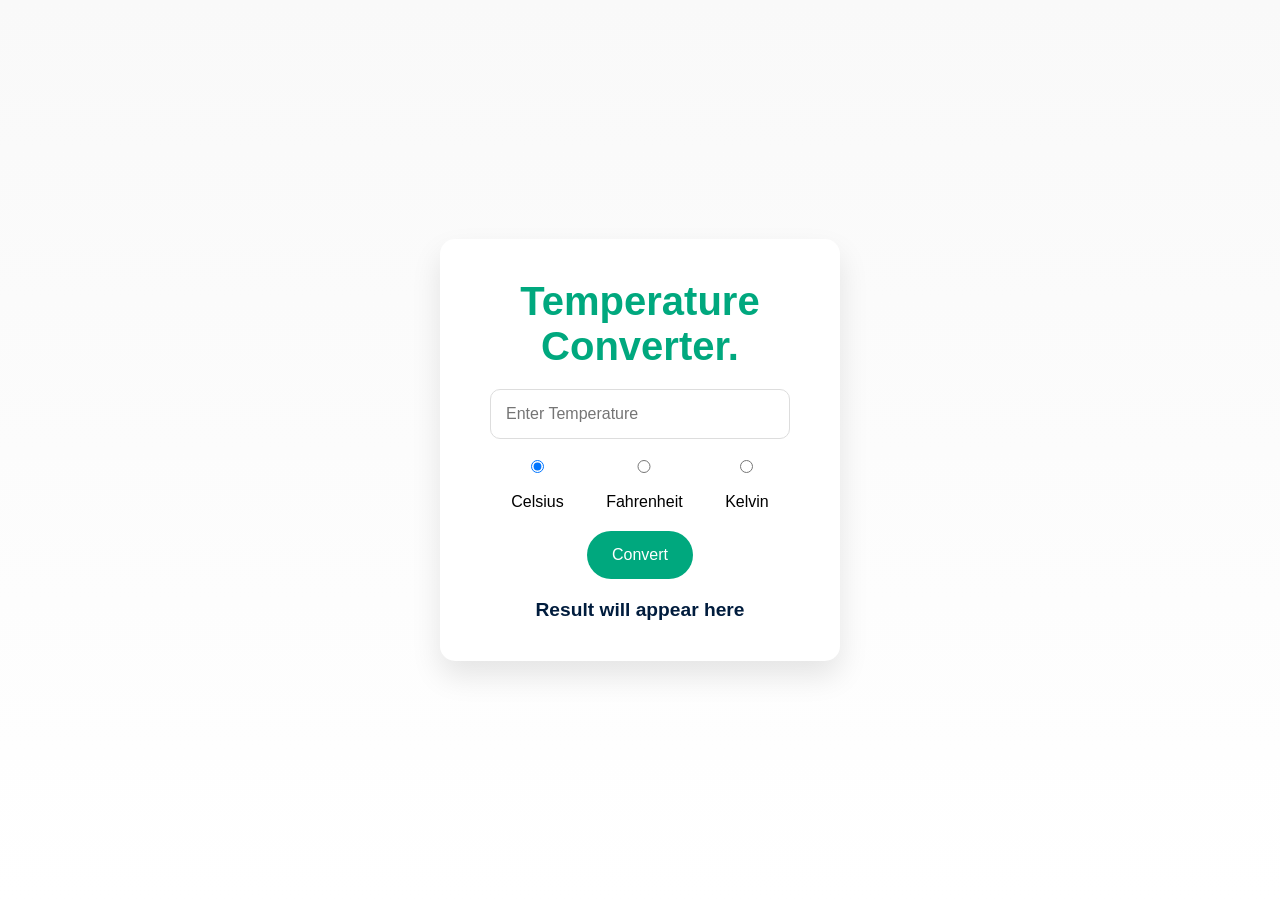
==== index.html @ 0a187699 "Update index.html" ====
<!DOCTYPE html>
<html lang="en">
<head>
  <meta charset="UTF-8">
  <meta name="viewport" content="width=device-width, initial-scale=1.0">
  <title>Task 3 | Temperature Converter</title>
  <style>
    /* Reset & Body */
    * {
      margin: 0;
      padding: 0;
      box-sizing: border-box;
      font-family: 'Segoe UI', Tahoma, Geneva, Verdana, sans-serif;
    }
    body {
      background: linear-gradient(to bottom, #f9f9f9, #ffffff);
      display: flex;
      justify-content: center;
      align-items: center;
      height: 100vh;
    }

    /* Converter Box */
    .converter-section {
      display: flex;
      justify-content: center;
      align-items: center;
      width: 100%;
    }
    .converter-box {
      background: #ffffff;
      padding: 40px 50px;
      border-radius: 15px;
      box-shadow: 0 15px 30px rgba(0,0,0,0.1);
      text-align: center;
      max-width: 400px;
      width: 90%;
    }
    .converter-box h1 {
      font-size: 2.5rem;
      margin-bottom: 20px;
      color: #00a87e;
    }
    .converter-box input {
      width: 100%;
      padding: 15px;
      font-size: 1rem;
      border-radius: 10px;
      border: 1px solid #ddd;
      margin-bottom: 20px;
    }
    .unit-select {
      display: flex;
      justify-content: space-around;
      margin-bottom: 20px;
    }
    .unit-select label {
      font-weight: 500;
      cursor: pointer;
    }
    .cta-btn {
      background: #00a87e;
      color: white;
      border: none;
      padding: 15px 25px;
      border-radius: 30px;
      cursor: pointer;
      font-size: 1rem;
      margin-bottom: 20px;
      transition: 0.3s;
    }
    .cta-btn:hover {
      background: #008a65;
    }
    .result {
      font-size: 1.2rem;
      font-weight: bold;
      color: #001c3d;
    }

    /* Responsive */
    @media (max-width: 500px) {
      .converter-box {
        padding: 30px 20px;
      }
      .converter-box h1 {
        font-size: 2rem;
      }
    }
  </style>
</head>
<body>

  <!-- Converter Box -->
  <section class="converter-section">
    <div class="converter-box">
      <h1>Temperature Converter<span>.</span></h1>
      <input type="number" id="tempInput" placeholder="Enter Temperature">
      
      <div class="unit-select">
        <label><input type="radio" name="unit" value="C" checked> Celsius</label>
        <label><input type="radio" name="unit" value="F"> Fahrenheit</label>
        <label><input type="radio" name="unit" value="K"> Kelvin</label>
      </div>
      
      <button class="cta-btn" onclick="convertTemp()">Convert</button>
      <p class="result" id="result">Result will appear here</p>
    </div>
  </section>

  <script>
    function convertTemp() {
      const tempInput = parseFloat(document.getElementById('tempInput').value);
      const result = document.getElementById('result');
      
      // Get selected unit
      const unitElements = document.getElementsByName('unit');
      let selectedUnit;
      for (const u of unitElements) {
        if (u.checked) {
          selectedUnit = u.value;
          break;
        }
      }

      if (isNaN(tempInput)) {
        result.textContent = "Please enter a valid number.";
        return;
      }

      let celsius, fahrenheit, kelvin;

      if (selectedUnit === "C") {
        celsius = tempInput;
        fahrenheit = (tempInput * 9/5) + 32;
        kelvin = tempInput + 273.15;
      } else if (selectedUnit === "F") {
        celsius = (tempInput - 32) * 5/9;
        fahrenheit = tempInput;
        kelvin = celsius + 273.15;
      } else {
        celsius = tempInput - 273.15;
        fahrenheit = (celsius * 9/5) + 32;
        kelvin = tempInput;
      }

      result.textContent = 
        `${celsius.toFixed(2)}°C | ${fahrenheit.toFixed(2)}°F | ${kelvin.toFixed(2)}K`;
    }
  </script>

</body>
</html>
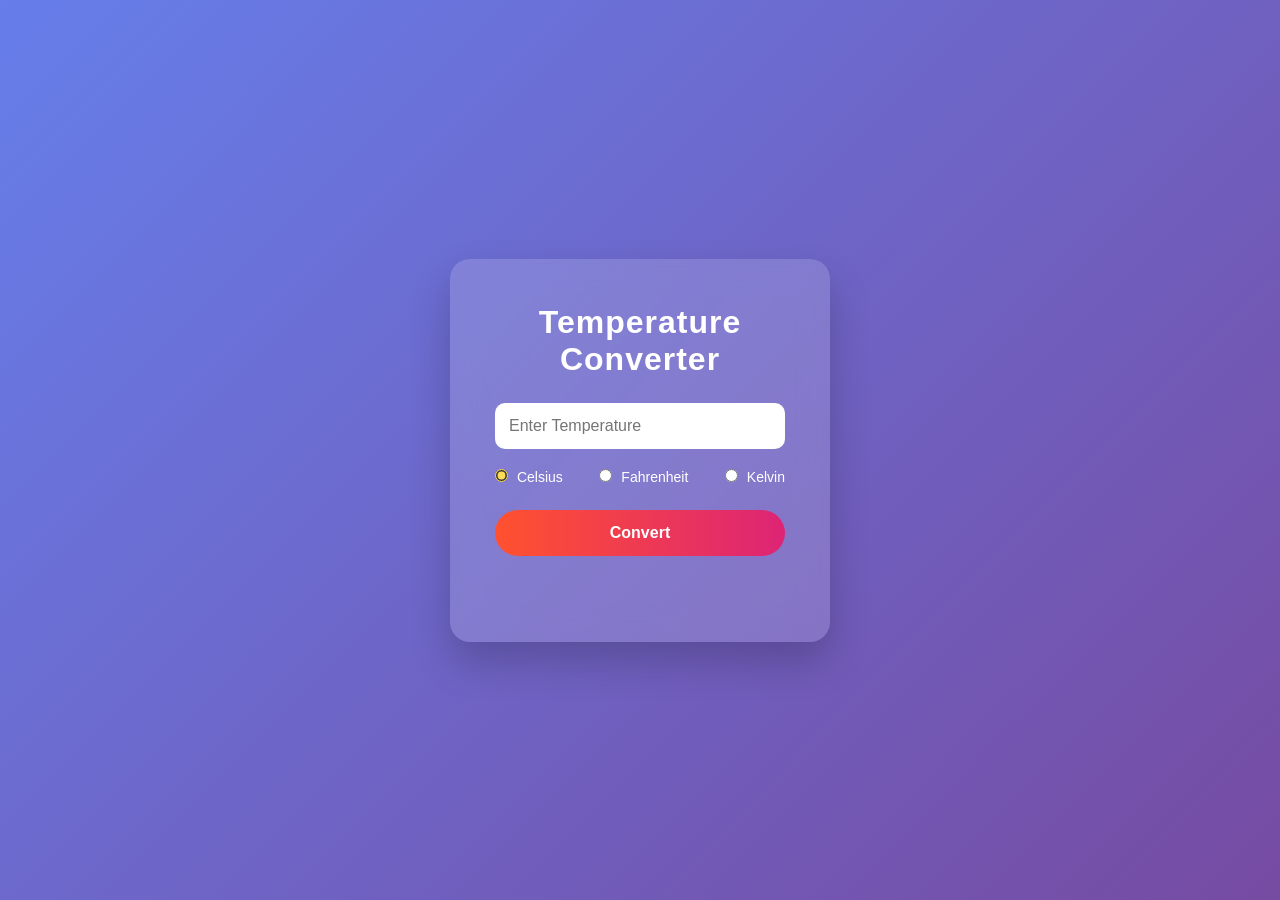
==== commit daffda01: "Update index.html" ====
--- a/index.html
+++ b/index.html
@@ -4,118 +4,143 @@
   <meta charset="UTF-8">
   <meta name="viewport" content="width=device-width, initial-scale=1.0">
   <title>Task 3 | Temperature Converter</title>
+
   <style>
-    /* Reset & Body */
+    /* Reset */
     * {
       margin: 0;
       padding: 0;
       box-sizing: border-box;
       font-family: 'Segoe UI', Tahoma, Geneva, Verdana, sans-serif;
     }
+
     body {
-      background: linear-gradient(to bottom, #f9f9f9, #ffffff);
+      height: 100vh;
       display: flex;
       justify-content: center;
       align-items: center;
-      height: 100vh;
+      background: linear-gradient(135deg, #667eea, #764ba2);
     }
 
-    /* Converter Box */
-    .converter-section {
-      display: flex;
-      justify-content: center;
-      align-items: center;
+    /* Glass Box */
+    .converter-box {
+      background: rgba(255, 255, 255, 0.15);
+      backdrop-filter: blur(15px);
+      padding: 45px;
+      border-radius: 20px;
+      width: 380px;
+      text-align: center;
+      box-shadow: 0 20px 40px rgba(0,0,0,0.2);
+      animation: fadeIn 1s ease-in-out;
+    }
+
+    @keyframes fadeIn {
+      from { opacity: 0; transform: translateY(20px); }
+      to { opacity: 1; transform: translateY(0); }
+    }
+
+    h1 {
+      margin-bottom: 25px;
+      color: white;
+      font-weight: 600;
+      letter-spacing: 1px;
+    }
+
+    /* Input */
+    input[type="number"] {
       width: 100%;
+      padding: 14px;
+      border-radius: 10px;
+      border: none;
+      margin-bottom: 20px;
+      font-size: 16px;
+      outline: none;
     }
-    .converter-box {
-      background: #ffffff;
-      padding: 40px 50px;
-      border-radius: 15px;
-      box-shadow: 0 15px 30px rgba(0,0,0,0.1);
-      text-align: center;
-      max-width: 400px;
-      width: 90%;
-    }
-    .converter-box h1 {
-      font-size: 2.5rem;
-      margin-bottom: 20px;
-      color: #00a87e;
-    }
-    .converter-box input {
-      width: 100%;
-      padding: 15px;
-      font-size: 1rem;
-      border-radius: 10px;
-      border: 1px solid #ddd;
-      margin-bottom: 20px;
-    }
+
+    /* Custom Radio Buttons */
     .unit-select {
       display: flex;
-      justify-content: space-around;
-      margin-bottom: 20px;
+      justify-content: space-between;
+      margin-bottom: 25px;
+      color: white;
+      font-size: 14px;
     }
-    .unit-select label {
-      font-weight: 500;
+
+    .unit-select input {
+      margin-right: 5px;
+      accent-color: #ffdd57;
       cursor: pointer;
     }
+
+    /* Button */
     .cta-btn {
-      background: #00a87e;
+      width: 100%;
+      padding: 14px;
+      border-radius: 30px;
+      border: none;
+      font-size: 16px;
+      font-weight: 600;
+      cursor: pointer;
       color: white;
-      border: none;
-      padding: 15px 25px;
-      border-radius: 30px;
-      cursor: pointer;
-      font-size: 1rem;
-      margin-bottom: 20px;
-      transition: 0.3s;
+      background: linear-gradient(90deg, #ff512f, #dd2476);
+      transition: all 0.4s ease;
     }
+
     .cta-btn:hover {
-      background: #008a65;
+      transform: scale(1.05);
+      box-shadow: 0 10px 20px rgba(0,0,0,0.3);
     }
+
+    /* Result */
     .result {
-      font-size: 1.2rem;
-      font-weight: bold;
-      color: #001c3d;
+      margin-top: 20px;
+      font-size: 18px;
+      font-weight: 600;
+      color: #ffffff;
+      opacity: 0;
+      transition: opacity 0.5s ease-in-out;
+    }
+
+    .show {
+      opacity: 1;
     }
 
     /* Responsive */
-    @media (max-width: 500px) {
+    @media (max-width: 420px) {
       .converter-box {
-        padding: 30px 20px;
-      }
-      .converter-box h1 {
-        font-size: 2rem;
+        width: 90%;
+        padding: 30px;
       }
     }
+
   </style>
 </head>
 <body>
 
-  <!-- Converter Box -->
-  <section class="converter-section">
-    <div class="converter-box">
-      <h1>Temperature Converter<span>.</span></h1>
-      <input type="number" id="tempInput" placeholder="Enter Temperature">
-      
-      <div class="unit-select">
-        <label><input type="radio" name="unit" value="C" checked> Celsius</label>
-        <label><input type="radio" name="unit" value="F"> Fahrenheit</label>
-        <label><input type="radio" name="unit" value="K"> Kelvin</label>
-      </div>
-      
-      <button class="cta-btn" onclick="convertTemp()">Convert</button>
-      <p class="result" id="result">Result will appear here</p>
+  <div class="converter-box">
+    <h1>Temperature Converter</h1>
+
+    <input type="number" id="tempInput" placeholder="Enter Temperature">
+
+    <div class="unit-select">
+      <label><input type="radio" name="unit" value="C" checked> Celsius</label>
+      <label><input type="radio" name="unit" value="F"> Fahrenheit</label>
+      <label><input type="radio" name="unit" value="K"> Kelvin</label>
     </div>
-  </section>
+
+    <button class="cta-btn" onclick="convertTemp()">Convert</button>
+
+    <p class="result" id="result">Result will appear here</p>
+  </div>
 
   <script>
     function convertTemp() {
       const tempInput = parseFloat(document.getElementById('tempInput').value);
       const result = document.getElementById('result');
-      
-      // Get selected unit
+
       const unitElements = document.getElementsByName('unit');
       let selectedUnit;
+
       for (const u of unitElements) {
         if (u.checked) {
           selectedUnit = u.value;
@@ -125,6 +150,7 @@
 
       if (isNaN(tempInput)) {
         result.textContent = "Please enter a valid number.";
+        result.classList.add("show");
         return;
       }
 
@@ -144,8 +170,10 @@
         kelvin = tempInput;
       }
 
-      result.textContent = 
+      result.textContent =
         `${celsius.toFixed(2)}°C | ${fahrenheit.toFixed(2)}°F | ${kelvin.toFixed(2)}K`;
+
+      result.classList.add("show");
     }
   </script>
 
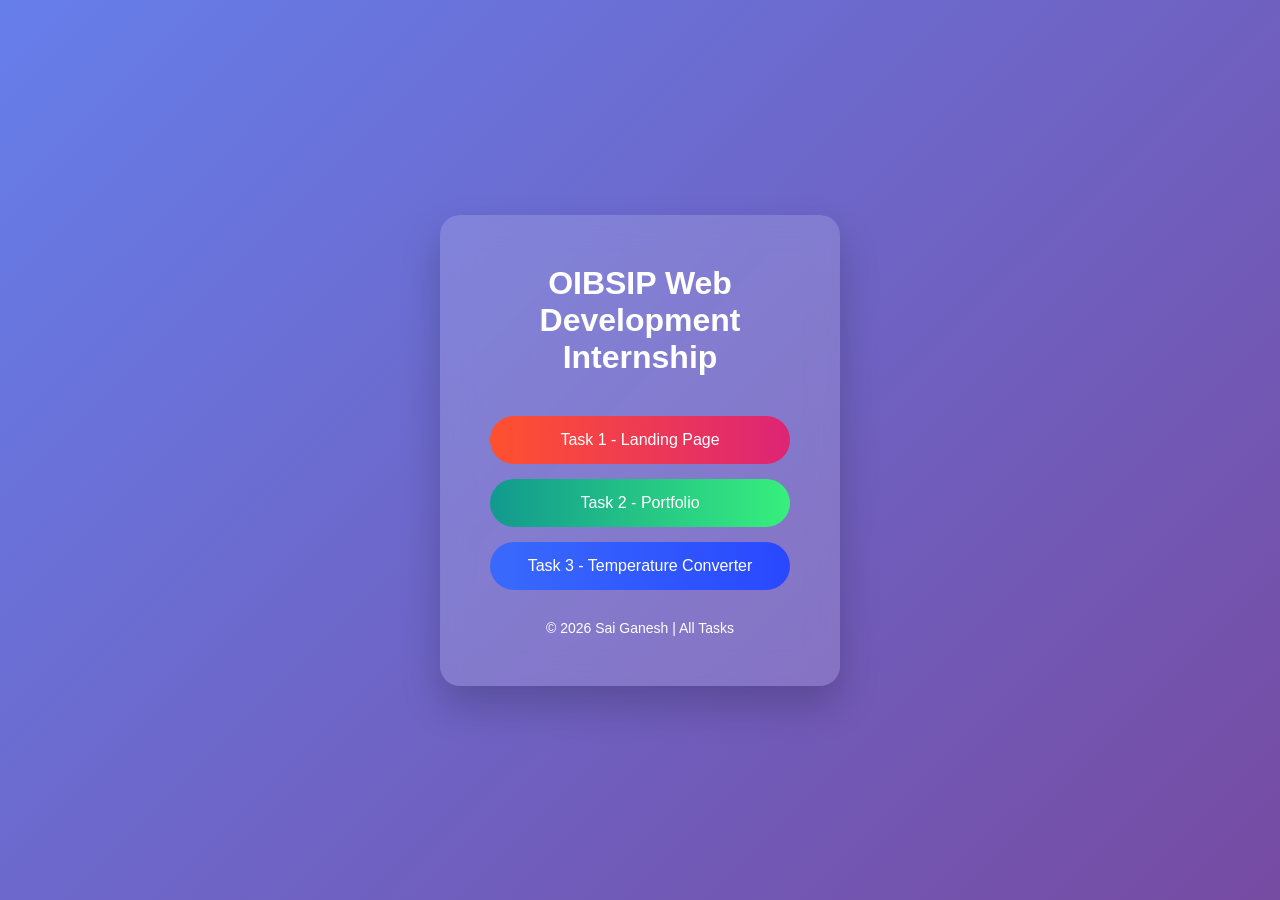
==== commit bb65a7a5: "Update index.html" ====
--- a/index.html
+++ b/index.html
@@ -1,181 +1,105 @@
 <!DOCTYPE html>
 <html lang="en">
 <head>
-  <meta charset="UTF-8">
-  <meta name="viewport" content="width=device-width, initial-scale=1.0">
-  <title>Task 3 | Temperature Converter</title>
+    <meta charset="UTF-8">
+    <title>OIBSIP Web Development Tasks</title>
+    <meta name="viewport" content="width=device-width, initial-scale=1.0">
 
-  <style>
-    /* Reset */
-    * {
-      margin: 0;
-      padding: 0;
-      box-sizing: border-box;
-      font-family: 'Segoe UI', Tahoma, Geneva, Verdana, sans-serif;
-    }
+    <style>
+        * {
+            margin: 0;
+            padding: 0;
+            box-sizing: border-box;
+            font-family: 'Segoe UI', sans-serif;
+        }
 
-    body {
-      height: 100vh;
-      display: flex;
-      justify-content: center;
-      align-items: center;
-      background: linear-gradient(135deg, #667eea, #764ba2);
-    }
+        body {
+            height: 100vh;
+            display: flex;
+            justify-content: center;
+            align-items: center;
+            background: linear-gradient(135deg, #667eea, #764ba2);
+        }
 
-    /* Glass Box */
-    .converter-box {
-      background: rgba(255, 255, 255, 0.15);
-      backdrop-filter: blur(15px);
-      padding: 45px;
-      border-radius: 20px;
-      width: 380px;
-      text-align: center;
-      box-shadow: 0 20px 40px rgba(0,0,0,0.2);
-      animation: fadeIn 1s ease-in-out;
-    }
+        .main-container {
+            text-align: center;
+            background: rgba(255, 255, 255, 0.15);
+            backdrop-filter: blur(15px);
+            padding: 50px;
+            border-radius: 20px;
+            box-shadow: 0 20px 40px rgba(0,0,0,0.2);
+            width: 400px;
+        }
 
-    @keyframes fadeIn {
-      from { opacity: 0; transform: translateY(20px); }
-      to { opacity: 1; transform: translateY(0); }
-    }
+        h1 {
+            color: white;
+            margin-bottom: 40px;
+            font-weight: 600;
+        }
 
-    h1 {
-      margin-bottom: 25px;
-      color: white;
-      font-weight: 600;
-      letter-spacing: 1px;
-    }
+        .task-link {
+            display: block;
+            text-decoration: none;
+            margin: 15px 0;
+            padding: 15px;
+            border-radius: 30px;
+            color: white;
+            font-weight: 500;
+            transition: 0.3s;
+        }
 
-    /* Input */
-    input[type="number"] {
-      width: 100%;
-      padding: 14px;
-      border-radius: 10px;
-      border: none;
-      margin-bottom: 20px;
-      font-size: 16px;
-      outline: none;
-    }
+        .task1 {
+            background: linear-gradient(90deg, #ff512f, #dd2476);
+        }
 
-    /* Custom Radio Buttons */
-    .unit-select {
-      display: flex;
-      justify-content: space-between;
-      margin-bottom: 25px;
-      color: white;
-      font-size: 14px;
-    }
+        .task2 {
+            background: linear-gradient(90deg, #11998e, #38ef7d);
+        }
 
-    .unit-select input {
-      margin-right: 5px;
-      accent-color: #ffdd57;
-      cursor: pointer;
-    }
+        .task3 {
+            background: linear-gradient(90deg, #396afc, #2948ff);
+        }
 
-    /* Button */
-    .cta-btn {
-      width: 100%;
-      padding: 14px;
-      border-radius: 30px;
-      border: none;
-      font-size: 16px;
-      font-weight: 600;
-      cursor: pointer;
-      color: white;
-      background: linear-gradient(90deg, #ff512f, #dd2476);
-      transition: all 0.4s ease;
-    }
+        .task-link:hover {
+            transform: scale(1.05);
+            box-shadow: 0 10px 20px rgba(0,0,0,0.3);
+        }
 
-    .cta-btn:hover {
-      transform: scale(1.05);
-      box-shadow: 0 10px 20px rgba(0,0,0,0.3);
-    }
+        footer {
+            margin-top: 30px;
+            color: white;
+            font-size: 14px;
+        }
 
-    /* Result */
-    .result {
-      margin-top: 20px;
-      font-size: 18px;
-      font-weight: 600;
-      color: #ffffff;
-      opacity: 0;
-      transition: opacity 0.5s ease-in-out;
-    }
-
-    .show {
-      opacity: 1;
-    }
-
-    /* Responsive */
-    @media (max-width: 420px) {
-      .converter-box {
-        width: 90%;
-        padding: 30px;
-      }
-    }
-
-  </style>
+        @media (max-width: 420px) {
+            .main-container {
+                width: 90%;
+                padding: 30px;
+            }
+        }
+    </style>
 </head>
 <body>
 
-  <div class="converter-box">
-    <h1>Temperature Converter</h1>
+    <div class="main-container">
+        <h1>OIBSIP Web Development Internship</h1>
 
-    <input type="number" id="tempInput" placeholder="Enter Temperature">
+        <a href="task1.html" class="task-link task1">
+            Task 1 - Landing Page
+        </a>
 
-    <div class="unit-select">
-      <label><input type="radio" name="unit" value="C" checked> Celsius</label>
-      <label><input type="radio" name="unit" value="F"> Fahrenheit</label>
-      <label><input type="radio" name="unit" value="K"> Kelvin</label>
+        <a href="task2.html" class="task-link task2">
+            Task 2 - Portfolio
+        </a>
+
+        <a href="task3.html" class="task-link task3">
+            Task 3 - Temperature Converter
+        </a>
+
+        <footer>
+            © 2026 Sai Ganesh | All Tasks
+        </footer>
     </div>
-
-    <button class="cta-btn" onclick="convertTemp()">Convert</button>
-
-    <p class="result" id="result">Result will appear here</p>
-  </div>
-
-  <script>
-    function convertTemp() {
-      const tempInput = parseFloat(document.getElementById('tempInput').value);
-      const result = document.getElementById('result');
-
-      const unitElements = document.getElementsByName('unit');
-      let selectedUnit;
-
-      for (const u of unitElements) {
-        if (u.checked) {
-          selectedUnit = u.value;
-          break;
-        }
-      }
-
-      if (isNaN(tempInput)) {
-        result.textContent = "Please enter a valid number.";
-        result.classList.add("show");
-        return;
-      }
-
-      let celsius, fahrenheit, kelvin;
-
-      if (selectedUnit === "C") {
-        celsius = tempInput;
-        fahrenheit = (tempInput * 9/5) + 32;
-        kelvin = tempInput + 273.15;
-      } else if (selectedUnit === "F") {
-        celsius = (tempInput - 32) * 5/9;
-        fahrenheit = tempInput;
-        kelvin = celsius + 273.15;
-      } else {
-        celsius = tempInput - 273.15;
-        fahrenheit = (celsius * 9/5) + 32;
-        kelvin = tempInput;
-      }
-
-      result.textContent =
-        `${celsius.toFixed(2)}°C | ${fahrenheit.toFixed(2)}°F | ${kelvin.toFixed(2)}K`;
-
-      result.classList.add("show");
-    }
-  </script>
 
 </body>
 </html>
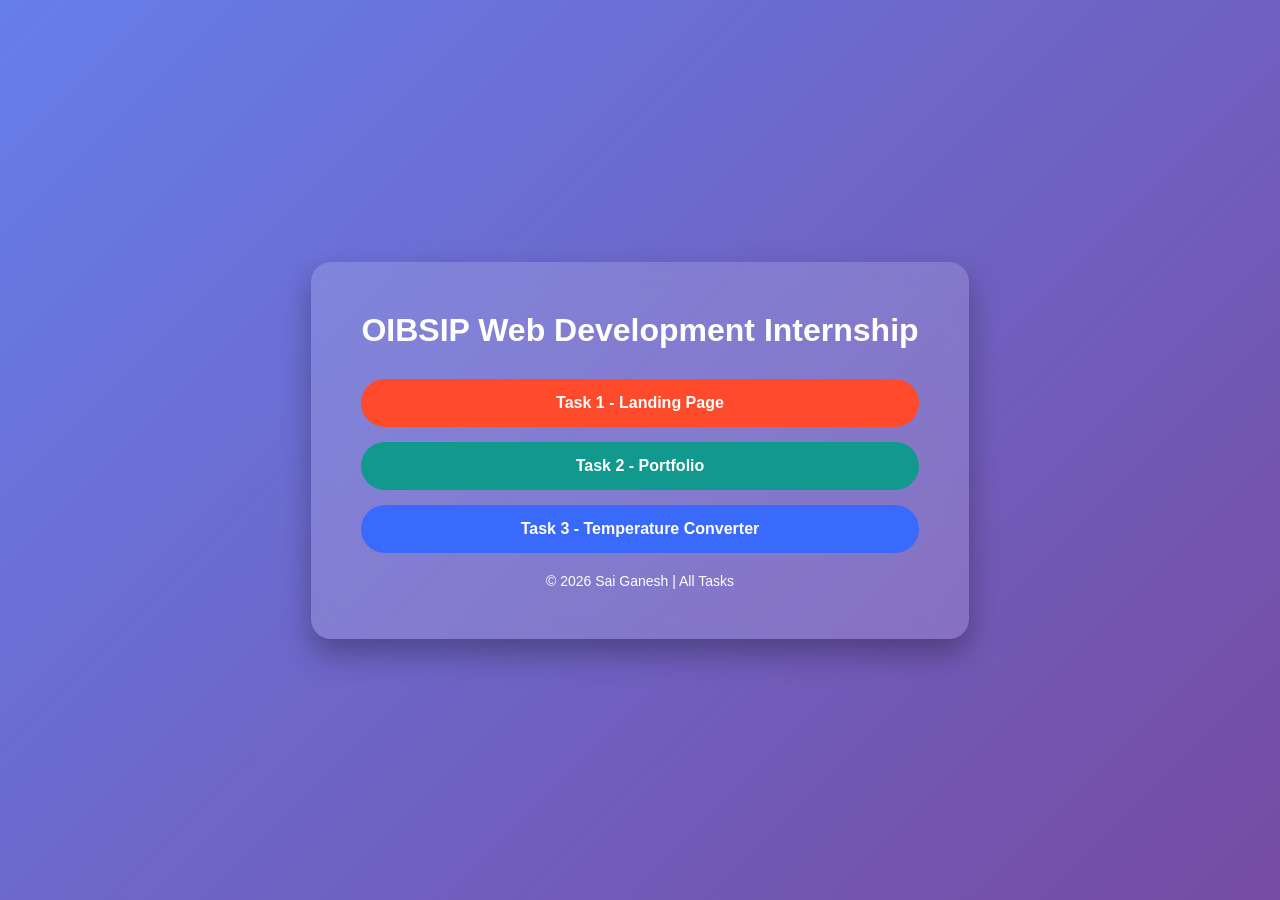
==== commit ac314962: "Update index.html" ====
--- a/index.html
+++ b/index.html
@@ -10,7 +10,7 @@
             margin: 0;
             padding: 0;
             box-sizing: border-box;
-            font-family: 'Segoe UI', sans-serif;
+            font-family: Arial, sans-serif;
         }
 
         body {
@@ -21,85 +21,68 @@
             background: linear-gradient(135deg, #667eea, #764ba2);
         }
 
-        .main-container {
+        .container {
             text-align: center;
             background: rgba(255, 255, 255, 0.15);
-            backdrop-filter: blur(15px);
             padding: 50px;
             border-radius: 20px;
-            box-shadow: 0 20px 40px rgba(0,0,0,0.2);
-            width: 400px;
+            backdrop-filter: blur(10px);
+            box-shadow: 0 15px 30px rgba(0,0,0,0.3);
         }
 
         h1 {
             color: white;
-            margin-bottom: 40px;
-            font-weight: 600;
+            margin-bottom: 30px;
         }
 
         .task-link {
             display: block;
-            text-decoration: none;
             margin: 15px 0;
             padding: 15px;
+            text-decoration: none;
+            color: white;
             border-radius: 30px;
-            color: white;
-            font-weight: 500;
+            font-weight: bold;
             transition: 0.3s;
         }
 
-        .task1 {
-            background: linear-gradient(90deg, #ff512f, #dd2476);
-        }
-
-        .task2 {
-            background: linear-gradient(90deg, #11998e, #38ef7d);
-        }
-
-        .task3 {
-            background: linear-gradient(90deg, #396afc, #2948ff);
-        }
+        .task1 { background: #ff4b2b; }
+        .task2 { background: #11998e; }
+        .task3 { background: #396afc; }
 
         .task-link:hover {
             transform: scale(1.05);
-            box-shadow: 0 10px 20px rgba(0,0,0,0.3);
         }
 
         footer {
-            margin-top: 30px;
+            margin-top: 20px;
             color: white;
             font-size: 14px;
-        }
-
-        @media (max-width: 420px) {
-            .main-container {
-                width: 90%;
-                padding: 30px;
-            }
         }
     </style>
 </head>
 <body>
 
-    <div class="main-container">
-        <h1>OIBSIP Web Development Internship</h1>
+<div class="container">
+    <h1>OIBSIP Web Development Internship</h1>
 
-        <a href="task1.html" class="task-link task1">
-            Task 1 - Landing Page
-        </a>
+    <!-- IMPORTANT: Capital T + %20 for space -->
+    <a href="./Task%201/index.html" class="task-link task1">
+        Task 1 - Landing Page
+    </a>
 
-        <a href="task2.html" class="task-link task2">
-            Task 2 - Portfolio
-        </a>
+    <a href="./Task%202/index.html" class="task-link task2">
+        Task 2 - Portfolio
+    </a>
 
-        <a href="task3.html" class="task-link task3">
-            Task 3 - Temperature Converter
-        </a>
+    <a href="./Task%203/index.html" class="task-link task3">
+        Task 3 - Temperature Converter
+    </a>
 
-        <footer>
-            © 2026 Sai Ganesh | All Tasks
-        </footer>
-    </div>
+    <footer>
+        © 2026 Sai Ganesh | All Tasks
+    </footer>
+</div>
 
 </body>
 </html>
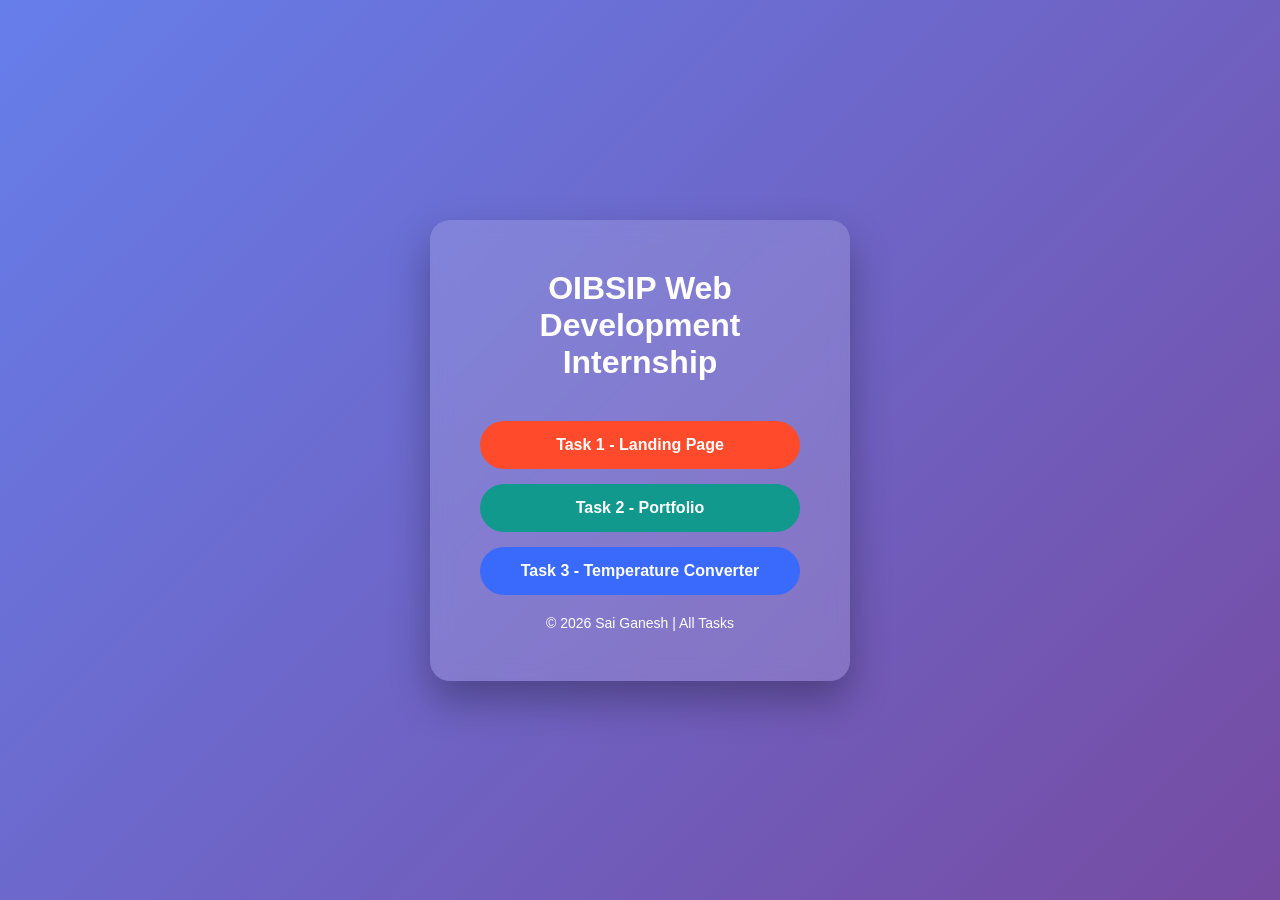
==== commit b0b61c70: "Update index.html" ====
--- a/index.html
+++ b/index.html
@@ -2,7 +2,7 @@
 <html lang="en">
 <head>
     <meta charset="UTF-8">
-    <title>OIBSIP Web Development Tasks</title>
+    <title>OIBSIP Web Development Internship</title>
     <meta name="viewport" content="width=device-width, initial-scale=1.0">
 
     <style>
@@ -27,21 +27,22 @@
             padding: 50px;
             border-radius: 20px;
             backdrop-filter: blur(10px);
-            box-shadow: 0 15px 30px rgba(0,0,0,0.3);
+            box-shadow: 0 20px 40px rgba(0,0,0,0.3);
+            width: 420px;
         }
 
         h1 {
             color: white;
-            margin-bottom: 30px;
+            margin-bottom: 40px;
         }
 
         .task-link {
             display: block;
+            text-decoration: none;
+            padding: 15px;
             margin: 15px 0;
-            padding: 15px;
-            text-decoration: none;
+            border-radius: 30px;
             color: white;
-            border-radius: 30px;
             font-weight: bold;
             transition: 0.3s;
         }
@@ -66,16 +67,20 @@
 <div class="container">
     <h1>OIBSIP Web Development Internship</h1>
 
-    <!-- IMPORTANT: Capital T + %20 for space -->
-    <a href="./Task%201/index.html" class="task-link task1">
+    <!-- DIRECT FULL LINKS (100% No 404) -->
+
+    <a href="https://haridasusaiganesh-create.github.io/OIBSIP_WebDevelopment_Level1/task%201/" 
+       class="task-link task1">
         Task 1 - Landing Page
     </a>
 
-    <a href="./Task%202/index.html" class="task-link task2">
+    <a href="https://haridasusaiganesh-create.github.io/OIBSIP_WebDevelopment_Level1/task%202/" 
+       class="task-link task2">
         Task 2 - Portfolio
     </a>
 
-    <a href="./Task%203/index.html" class="task-link task3">
+    <a href="https://haridasusaiganesh-create.github.io/OIBSIP_WebDevelopment_Level1/task%203/" 
+       class="task-link task3">
         Task 3 - Temperature Converter
     </a>
 
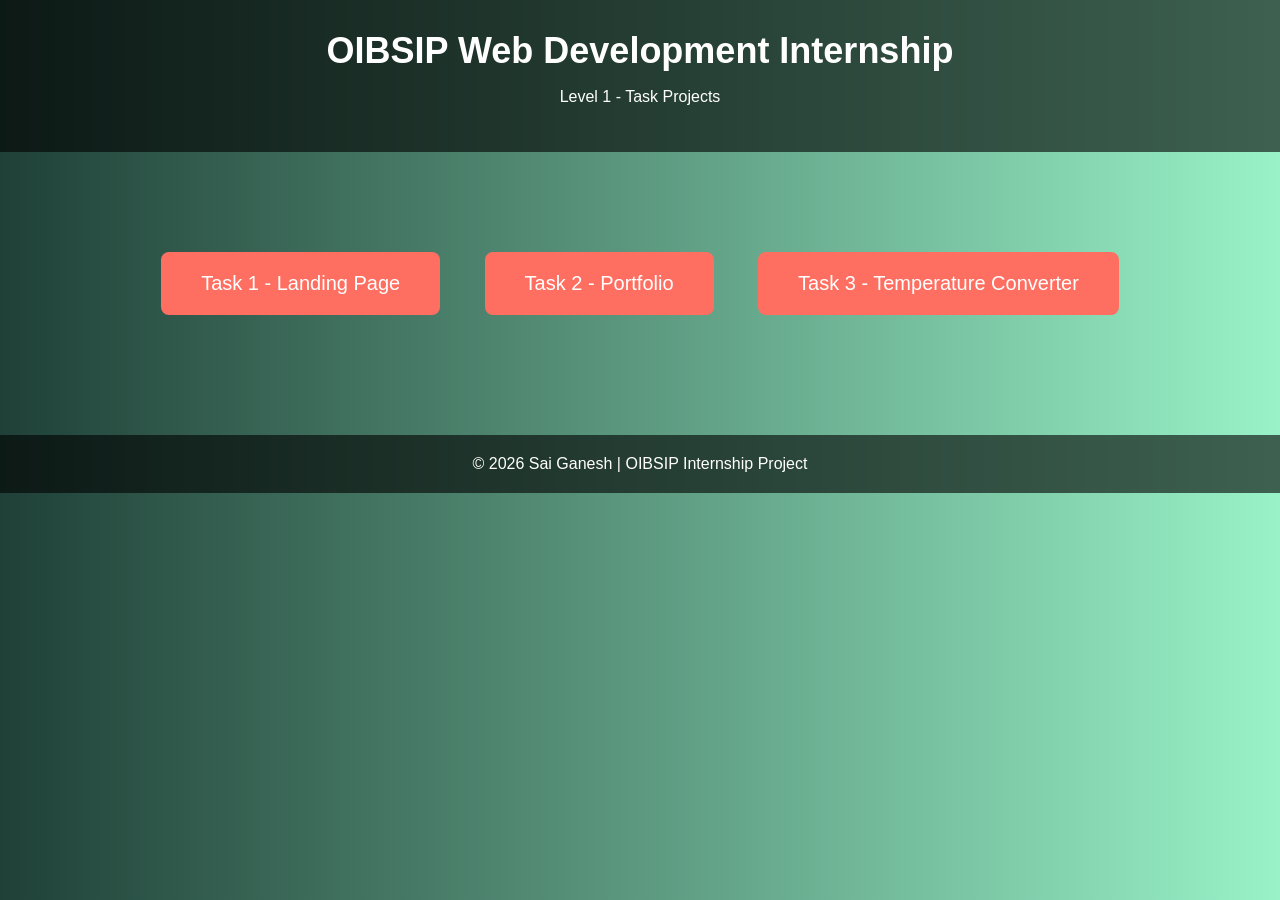
==== commit 1b7f4d71: "Update index.html" ====
--- a/index.html
+++ b/index.html
@@ -1,93 +1,88 @@
 <!DOCTYPE html>
-<html lang="en">
+<html>
 <head>
+    <title>OIBSIP Web Development Level 1</title>
     <meta charset="UTF-8">
-    <title>OIBSIP Web Development Internship</title>
-    <meta name="viewport" content="width=device-width, initial-scale=1.0">
-
     <style>
-        * {
+        body {
             margin: 0;
-            padding: 0;
-            box-sizing: border-box;
             font-family: Arial, sans-serif;
+            background: linear-gradient(to right, #1f4037, #99f2c8);
+            text-align: center;
+            color: white;
         }
 
-        body {
-            height: 100vh;
-            display: flex;
-            justify-content: center;
-            align-items: center;
-            background: linear-gradient(135deg, #667eea, #764ba2);
+        header {
+            padding: 30px;
+            background: rgba(0,0,0,0.6);
+        }
+
+        h1 {
+            margin: 0;
+            font-size: 36px;
         }
 
         .container {
-            text-align: center;
-            background: rgba(255, 255, 255, 0.15);
-            padding: 50px;
-            border-radius: 20px;
-            backdrop-filter: blur(10px);
-            box-shadow: 0 20px 40px rgba(0,0,0,0.3);
-            width: 420px;
+            margin-top: 80px;
         }
 
-        h1 {
+        .task-btn {
+            display: inline-block;
+            margin: 20px;
+            padding: 20px 40px;
+            font-size: 20px;
+            text-decoration: none;
             color: white;
-            margin-bottom: 40px;
-        }
-
-        .task-link {
-            display: block;
-            text-decoration: none;
-            padding: 15px;
-            margin: 15px 0;
-            border-radius: 30px;
-            color: white;
-            font-weight: bold;
+            background: #ff6f61;
+            border-radius: 8px;
             transition: 0.3s;
         }
 
-        .task1 { background: #ff4b2b; }
-        .task2 { background: #11998e; }
-        .task3 { background: #396afc; }
-
-        .task-link:hover {
+        .task-btn:hover {
+            background: #ff3b2e;
             transform: scale(1.05);
         }
 
         footer {
-            margin-top: 20px;
-            color: white;
-            font-size: 14px;
+            margin-top: 100px;
+            padding: 20px;
+            background: rgba(0,0,0,0.6);
         }
     </style>
 </head>
+
 <body>
 
+<header>
+    <h1>OIBSIP Web Development Internship</h1>
+    <p>Level 1 - Task Projects</p>
+</header>
+
 <div class="container">
-    <h1>OIBSIP Web Development Internship</h1>
 
-    <!-- DIRECT FULL LINKS (100% No 404) -->
-
-    <a href="https://haridasusaiganesh-create.github.io/OIBSIP_WebDevelopment_Level1/task%201/" 
-       class="task-link task1">
-        Task 1 - Landing Page
+    <a class="task-btn" 
+       href="https://haridasusaiganesh-create.github.io/OIBSIP_WebDevelopment_Level1/task%201/" 
+       target="_blank">
+       Task 1 - Landing Page
     </a>
 
-    <a href="https://haridasusaiganesh-create.github.io/OIBSIP_WebDevelopment_Level1/task%202/" 
-       class="task-link task2">
-        Task 2 - Portfolio
+    <a class="task-btn" 
+       href="https://haridasusaiganesh-create.github.io/OIBSIP_WebDevelopment_Level1/task%202/" 
+       target="_blank">
+       Task 2 - Portfolio
     </a>
 
-    <a href="https://haridasusaiganesh-create.github.io/OIBSIP_WebDevelopment_Level1/task%203/" 
-       class="task-link task3">
-        Task 3 - Temperature Converter
+    <a class="task-btn" 
+       href="https://haridasusaiganesh-create.github.io/OIBSIP_WebDevelopment_Level1/task%203/" 
+       target="_blank">
+       Task 3 - Temperature Converter
     </a>
 
-    <footer>
-        © 2026 Sai Ganesh | All Tasks
-    </footer>
 </div>
+
+<footer>
+    © 2026 Sai Ganesh | OIBSIP Internship Project
+</footer>
 
 </body>
 </html>
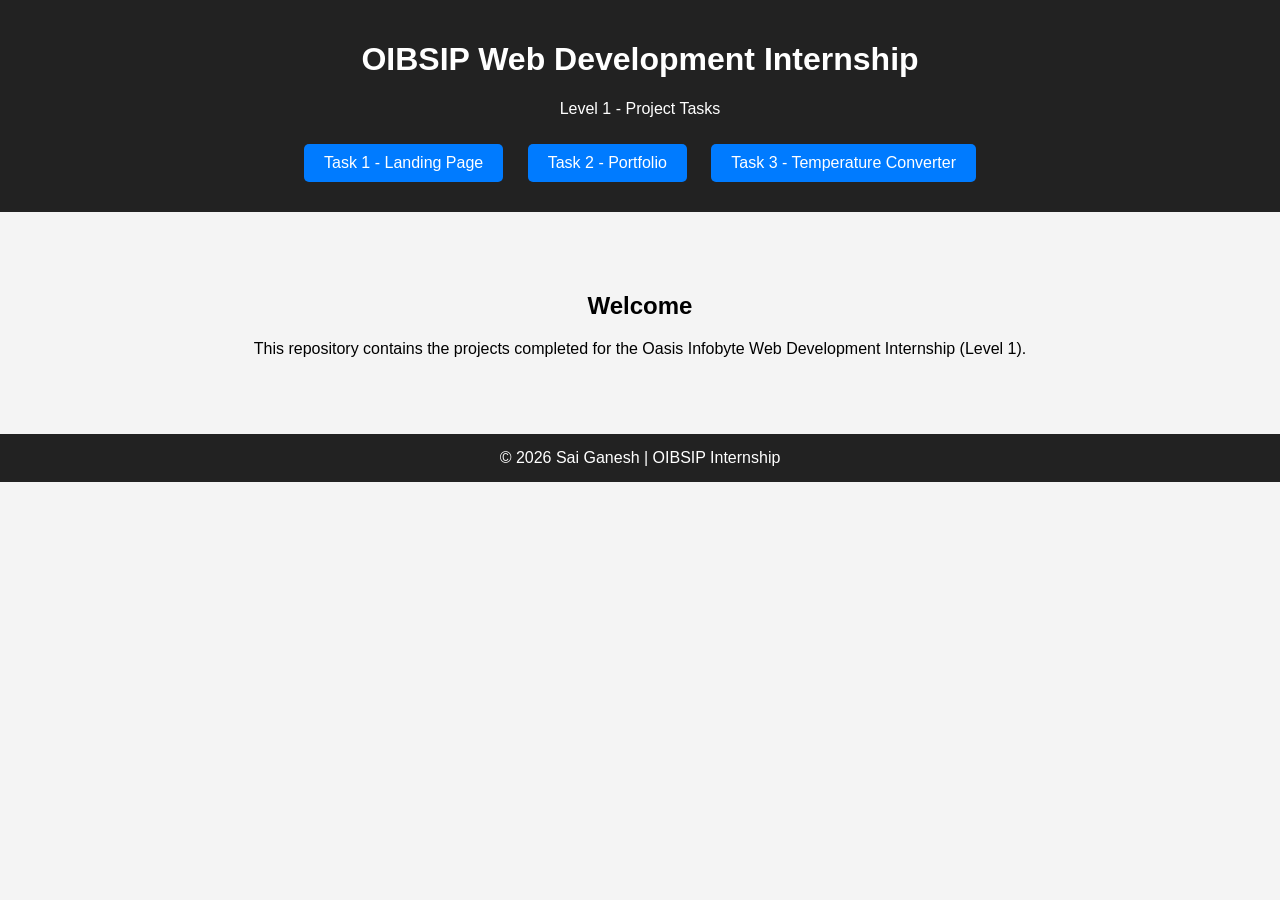
==== commit e4adf604: "Update index.html" ====
--- a/index.html
+++ b/index.html
@@ -3,50 +3,48 @@
 <head>
     <title>OIBSIP Web Development Level 1</title>
     <meta charset="UTF-8">
+    <link rel="stylesheet" href="style.css">
     <style>
         body {
             margin: 0;
             font-family: Arial, sans-serif;
-            background: linear-gradient(to right, #1f4037, #99f2c8);
+            background-color: #f4f4f4;
             text-align: center;
-            color: white;
         }
 
         header {
-            padding: 30px;
-            background: rgba(0,0,0,0.6);
+            background-color: #222;
+            color: white;
+            padding: 20px 0;
         }
 
-        h1 {
-            margin: 0;
-            font-size: 36px;
+        nav {
+            margin-top: 15px;
         }
 
-        .container {
-            margin-top: 80px;
-        }
-
-        .task-btn {
-            display: inline-block;
-            margin: 20px;
-            padding: 20px 40px;
-            font-size: 20px;
+        nav a {
             text-decoration: none;
             color: white;
-            background: #ff6f61;
-            border-radius: 8px;
+            background-color: #007bff;
+            padding: 10px 20px;
+            margin: 10px;
+            border-radius: 5px;
+            display: inline-block;
             transition: 0.3s;
         }
 
-        .task-btn:hover {
-            background: #ff3b2e;
-            transform: scale(1.05);
+        nav a:hover {
+            background-color: #0056b3;
+        }
+
+        section {
+            padding: 60px 20px;
         }
 
         footer {
-            margin-top: 100px;
-            padding: 20px;
-            background: rgba(0,0,0,0.6);
+            background-color: #222;
+            color: white;
+            padding: 15px;
         }
     </style>
 </head>
@@ -55,33 +53,33 @@
 
 <header>
     <h1>OIBSIP Web Development Internship</h1>
-    <p>Level 1 - Task Projects</p>
+    <p>Level 1 - Project Tasks</p>
+
+    <nav>
+        <a href="https://haridasusaiganesh-create.github.io/OIBSIP_WebDevelopment_Level1/task%201/" target="_blank">
+            Task 1 - Landing Page
+        </a>
+
+        <a href="https://haridasusaiganesh-create.github.io/OIBSIP_WebDevelopment_Level1/task%202/" target="_blank">
+            Task 2 - Portfolio
+        </a>
+
+        <a href="https://haridasusaiganesh-create.github.io/OIBSIP_WebDevelopment_Level1/task%203/" target="_blank">
+            Task 3 - Temperature Converter
+        </a>
+    </nav>
 </header>
 
-<div class="container">
-
-    <a class="task-btn" 
-       href="https://haridasusaiganesh-create.github.io/OIBSIP_WebDevelopment_Level1/task%201/" 
-       target="_blank">
-       Task 1 - Landing Page
-    </a>
-
-    <a class="task-btn" 
-       href="https://haridasusaiganesh-create.github.io/OIBSIP_WebDevelopment_Level1/task%202/" 
-       target="_blank">
-       Task 2 - Portfolio
-    </a>
-
-    <a class="task-btn" 
-       href="https://haridasusaiganesh-create.github.io/OIBSIP_WebDevelopment_Level1/task%203/" 
-       target="_blank">
-       Task 3 - Temperature Converter
-    </a>
-
-</div>
+<section>
+    <h2>Welcome</h2>
+    <p>
+        This repository contains the projects completed for the 
+        Oasis Infobyte Web Development Internship (Level 1).
+    </p>
+</section>
 
 <footer>
-    © 2026 Sai Ganesh | OIBSIP Internship Project
+    © 2026 Sai Ganesh | OIBSIP Internship
 </footer>
 
 </body>
